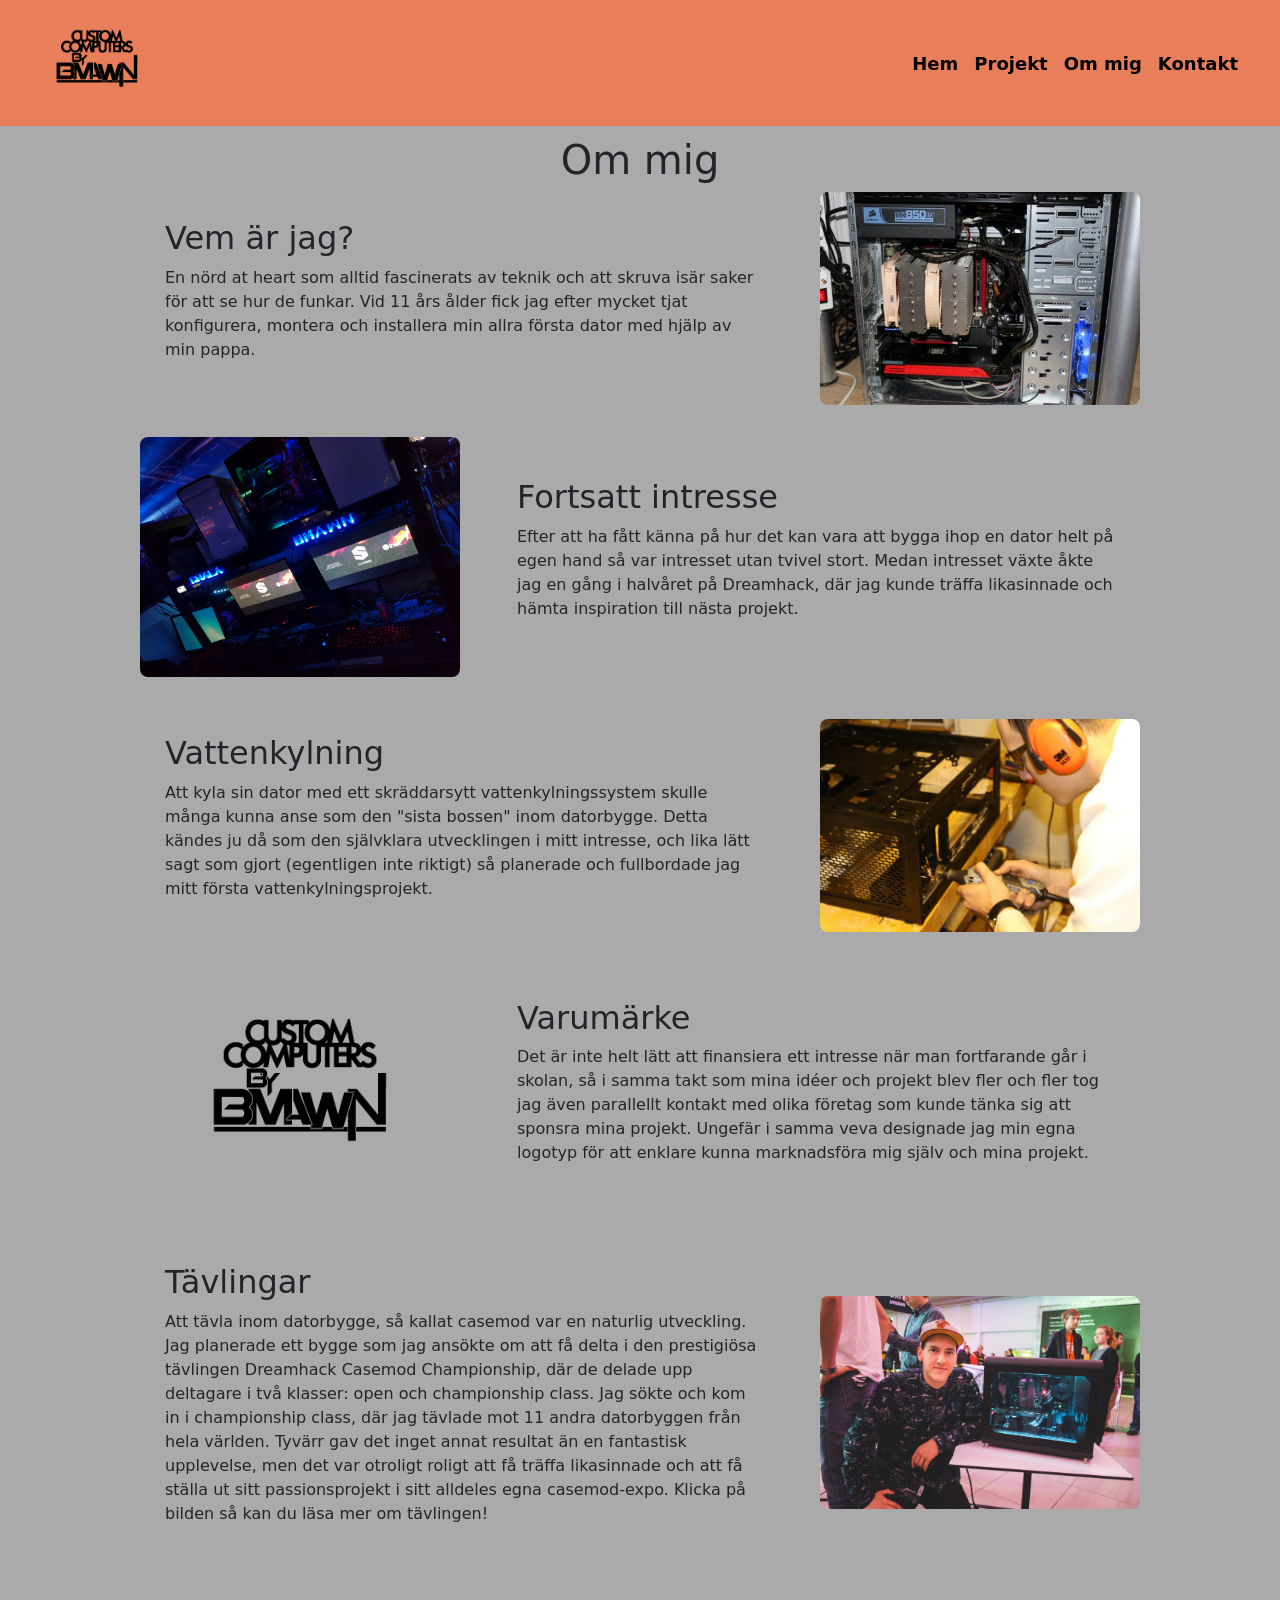
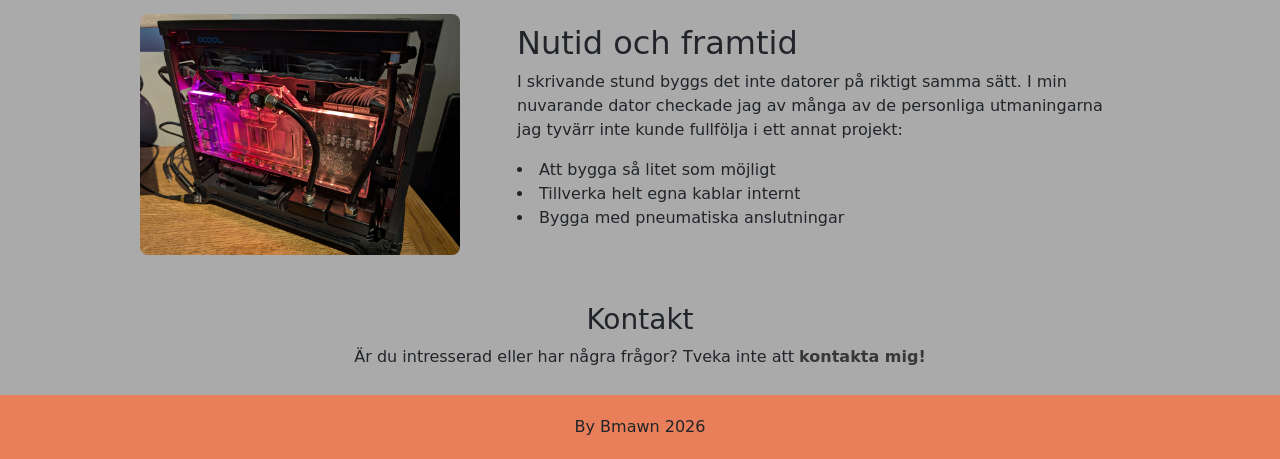
==== about.html @ baefc18f "first commit" ====
<!doctype html>
<html lang="en">
  <head>
    <meta charset="UTF-8" />
    <meta name="viewport" content="width=device-width, initial-scale=1.0" />
    <!-- denna sida byggs med flexbox -->
    <link
      href="https://cdn.jsdelivr.net/npm/bootstrap@5.3.3/dist/css/bootstrap.min.css"
      rel="stylesheet"
    />
    <link rel="stylesheet" href="styles/logo_anim.css" />
    <link rel="stylesheet" href="styles/styles.css" />
    <link rel="stylesheet" href="styles/about.css" />
    <link rel="stylesheet" href="styles/grid.css" />
    <title>Om mig</title>
  </head>
  <body>
    <header>
      <nav class="navbar" aria-label="Hemsida">
        <div class="container-fluid">
          <a class="navbar-brand" href="splash.html">
            <img
              class="bouncing-logo"
              src="assets/Custom_computers_by_bmawnFINAL.svg"
              alt="homepage"
            />
          </a>

          <ul class="navbar-nav flex-row gap-3">
            <li class="nav-item">
              <a class="nav-link" href="index.html">Hem</a>
            </li>
            <li class="nav-item">
              <a class="nav-link" href="projects.html">Projekt</a>
            </li>
            <li class="nav-item">
              <a class="nav-link" href="about.html">Om mig</a>
            </li>
            <li class="nav-item">
              <a class="nav-link" href="contact.html">Kontakt</a>
            </li>
          </ul>
        </div>
      </nav>
    </header>
    <main>
      <h1>Om mig</h1>
      <section class="about-content" aria-label="Om mig">
        <article class="about-row">
          <div class="about-text">
            <h2>Vem är jag?</h2>
            <p>
              En nörd at heart som alltid fascinerats av teknik och att skruva
              isär saker för att se hur de funkar. Vid 11 års ålder fick jag
              efter mycket tjat konfigurera, montera och installera min allra
              första dator med hjälp av min pappa.
            </p>
          </div>
          <img
            class="about-image"
            src="assets/firstpc.png"
            alt="Första datorn"
          />
        </article>

        <article class="about-row">
          <div class="about-text">
            <h2>Fortsatt intresse</h2>
            <p>
              Efter att ha fått känna på hur det kan vara att bygga ihop en
              dator helt på egen hand så var intresset utan tvivel stort. Medan
              intresset växte åkte jag en gång i halvåret på Dreamhack, där jag
              kunde träffa likasinnade och hämta inspiration till nästa projekt.
            </p>
          </div>
          <img class="about-image" src="assets/dreamhack.jpg" alt="Dreamhack" />
        </article>

        <article class="about-row">
          <div class="about-text">
            <h2>Vattenkylning</h2>
            <p>
              Att kyla sin dator med ett skräddarsytt vattenkylningssystem
              skulle många kunna anse som den "sista bossen" inom datorbygge.
              Detta kändes ju då som den självklara utvecklingen i mitt
              intresse, och lika lätt sagt som gjort (egentligen inte riktigt)
              så planerade och fullbordade jag mitt första
              vattenkylningsprojekt.
            </p>
          </div>
          <img
            class="about-image"
            src="assets/pcbuilder.jpg"
            alt="Datorbygge"
          />
        </article>

        <article class="about-row">
          <div class="about-text">
            <h2>Varumärke</h2>
            <p>
              Det är inte helt lätt att finansiera ett intresse när man
              fortfarande går i skolan, så i samma takt som mina idéer och
              projekt blev fler och fler tog jag även parallellt kontakt med
              olika företag som kunde tänka sig att sponsra mina projekt.
              Ungefär i samma veva designade jag min egna logotyp för att
              enklare kunna marknadsföra mig själv och mina projekt.
            </p>
          </div>
          <img
            class="about-image"
            src="assets/Custom_computers_by_bmawnFINAL.svg"
            alt="By Bmawn logotyp"
          />
        </article>

        <article class="about-row">
          <div class="about-text">
            <h2>Tävlingar</h2>
            <p>
              Att tävla inom datorbygge, så kallat casemod var en naturlig
              utveckling. Jag planerade ett bygge som jag ansökte om att få
              delta i den prestigiösa tävlingen Dreamhack Casemod Championship,
              där de delade upp deltagare i två klasser: open och championship
              class. Jag sökte och kom in i championship class, där jag tävlade
              mot 11 andra datorbyggen från hela världen. Tyvärr gav det inget
              annat resultat än en fantastisk upplevelse, men det var otroligt
              roligt att få träffa likasinnade och att få ställa ut sitt
              passionsprojekt i sitt alldeles egna casemod-expo. Klicka på
              bilden så kan du läsa mer om tävlingen!
            </p>
          </div>
          <a
            href="https://www.sweclockers.com/artikel/21359-dreamhack-presenterar-masterskapsklassen-for-casemod-championship-2015"
          >
            <img
              class="about-image"
              src="assets/casemod.jpg"
              alt="Casemod tävling"
            />
          </a>
        </article>

        <article class="about-row">
          <div class="about-text">
            <h2>Nutid och framtid</h2>
            <p>
              I skrivande stund byggs det inte datorer på riktigt samma sätt. I
              min nuvarande dator checkade jag av många av de personliga
              utmaningarna jag tyvärr inte kunde fullfölja i ett annat projekt:
              <li>Att bygga så litet som möjligt</li>
              <li>Tillverka helt egna kablar internt</li>
              <li>Bygga med pneumatiska anslutningar</li>
            </p>
          </div>
          <img
            class="about-image"
            src="assets/fractalera2.2.jpg"
            alt="Fractal Era 2"
          />
        </article>
      </section>
      <div>
        <h3>Kontakt</h3>
        <p>
          Är du intresserad eller har några frågor? Tveka inte att
          <a class="contact-link" href="contact.html">kontakta mig!</a>
        </p>
      </div>
    </main>
    <footer>By Bmawn 2026</footer>
  </body>
</html>
---- styles/logo_anim.css ----
/* @keyframes spin {
  0% {
    transform: rotate(0deg);
  }

  100% {
    transform: rotate(360deg);
  }
}

.logo-animation {
  animation: spin 4s linear infinite;
  transform-origin: center;
  transform-box: fill-box;
} */
/* @keyframes bounce-logo {
  0%,
  100% {
    transform: translateY(0);
    animation-timing-function: cubic-bezier(0.3, 0, 0.8, 0.15);
  }
  50% {
    transform: translateY(60px);
    animation-timing-function: cubic-bezier(0, 0.7, 0.45, 1);
  }
  55% {
    transform: translateY(60px) scaleY(0.8) scaleX(1.1);
  }
  65% {
    transform: translateY(50px) scaleY(1.05) scaleX(0.95);
  }
  100% {
    transform: translateY(0) scaleY(1) scaleX(1);
  }
} */

/* Jag experimneterade med både snurrande och studsande logotyper,
 men det blev gammalt och distrahernade väldigt snabbt. 
Slutligen nöjde jag mig med en "blänkande" logotyp som inte alls
 var lika distraherande men fortfarande väldigt snygg.  
Lärde mig massor om t.ex ease 
in/out
transform
transition
animation 
osv.
*/

.bouncing-logo {
  display: block;
  width: 150px;
  height: auto;
  animation: none;
  transform-origin: center;
  transition:
    filter 0.2s ease,
    transform 0.2s ease;
}

.index-logo {
  animation: logo-shine 1.3s ease-in-out 1;
  animation-fill-mode: both;
}

.bouncing-logo:hover {
  animation: logo-hover-shine 0.8s ease-in-out infinite;
}

.navbar-brand:hover .bouncing-logo {
  animation: logo-hover-shine 0.8s ease-in-out infinite;
}

@keyframes logo-shine {
  0%,
  100% {
    filter: brightness(1) drop-shadow(0 0 0 transparent);
    transform: scale(1);
  }
  50% {
    filter: brightness(1.8) drop-shadow(0 0 12px #ffffff);
    transform: scale(1.08);
  }
}

@keyframes logo-hover-shine {
  0%,
  100% {
    filter: brightness(1) drop-shadow(0 0 0 transparent);
    transform: scale(1);
  }
  50% {
    filter: brightness(1.8) drop-shadow(0 0 12px #ffffff);
    transform: scale(1.08);
  }
}

@media (prefers-reduced-motion: reduce) {
  .bouncing-logo {
    animation: none;
  }
}
---- styles/styles.css ----
:root {
  --dust-grey: #d3d3d3ff;
  --charcoal: rgb(172, 172, 172);
  --gunmetal: #373938ff;
  --black: #020101ff;
  --burnt-peach: #e87e5aff;
}

* {
  box-sizing: border-box;
  margin: 0;
  padding: 0;
}

main {
  padding-top: 10px;
  padding-bottom: 10px;
  padding-left: 50px;
  padding-right: 50px;
  flex: 1;
  background-color: rgb(170, 170, 170);
  text-align: center;
}

body {
  height: 100%;
  min-height: 100vh;
  margin: 0;
  display: flex;
  flex-direction: column;
}

footer {
  background-color: var(--burnt-peach);
  padding: 20px 10px;
  display: flex;
  justify-content: center;
}

.navbar {
  display: flex;
  justify-content: space-between;
  align-items: center;
  background-color: var(--burnt-peach);
  padding-left: 10px;
  padding-right: 30px;
}

.navbar-logo-container {
  transform: translate(-15px, -10px);
}

.navbar-logo-img {
  height: 100%;
}

.navbar-nav {
  display: flex;
  gap: 1rem;
  list-style-type: none;
  margin: 0;
}

.nav-link {
  color: black;
  font-size: large;
  font-weight: bold;
}

.nav-link:hover {
  color: var(--dust-grey);
}

.page-content {
  width: 100%;
  max-width: 1200px;
  margin: 0 auto;
  padding: 0 1rem;
}

.welcome-logo {
  display: block;
  width: min(300px, 60vw);
  height: auto;
  margin: 0.5rem auto;
}
.contact-page {
  display: flex;
  flex-direction: column;
  align-items: center;
  gap: 1rem;
}

.contact-form {
  display: flex;
  flex-direction: column;
  gap: 0.5rem;
  width: 600px;
  max-width: calc(100vw - 2rem);
  text-align: left;
}

.contact-form input,
.contact-form textarea {
  width: 100%;
  padding: 0.75rem;
  font: inherit;
  border: 1px solid var(--charcoal);
  border-radius: 6px;
}

.contact-form textarea {
  min-height: 180px;
  resize: vertical;
}

.contact-form input[type="submit"] {
  width: 50%;
  align-self: flex-end;
  padding: 0.75rem;
  font: inherit;
  color: var(--dust-grey);
  background-color: var(--black);
  border: 1px solid var(--gunmetal);
  border-radius: 6px;
  cursor: pointer;
}

.contact-form input[type="submit"]:hover {
  background-color: var(--burnt-peach);
}

.project-card {
  border: 1px solid var(--DeepSpaceBlue);
  border-radius: 10px;
  padding: 10px;
}

.topic-card {
  border: 1px solid var(--charcoal);
  border-radius: 10px;
  padding: 10px;
}

.carousel {
  width: 100%;
  max-width: 800px;
  aspect-ratio: 16/12;
  margin: 0 auto;
  overflow: hidden;
  border-radius: 8px;
}
.carousel-inner,
.carousel-item {
  height: 100%;
  overflow: hidden;
  border-radius: 8px;
}

.carousel-item a {
  display: block;
  height: 100%;
  overflow: hidden;
  border-radius: 8px;
}

.carousel-item img {
  display: block;
  width: 100%;
  height: 100%;
  object-fit: contain;
  border-radius: 8px;
}

/* Fick massvis med kontrastfel på pilarna i karusellen så jag valde att ändra färg på dessa
nya klasser behövs därmed implementeras */

.carousel .carousel-control-prev,
.carousel .carousel-control-next {
  opacity: 1;
}

.carousel .carousel-control-prev-icon,
.carousel .carousel-control-next-icon {
  width: 3rem;
  height: 3rem;
  padding: 0.75rem;
  background-color: var(--black);
  background-size: 55% 55%;
  border-radius: 50%;
}

.carousel .carousel-control-prev:focus-visible,
.carousel .carousel-control-next:focus-visible {
  outline: 3px solid white;
  outline-offset: -3px;
}

@media (prefers-reduced-motion: reduce) {
  .page-transition,
  .page-transition.is-leaving {
    animation: none;
  }
}

@media screen and (min-width: 640px) {
  .topics {
    grid-template-columns: repeat(2, 1fr);
  }
}

@media screen and (min-width: 1024px) {
  .topics {
    grid-template-columns: repeat(3, 1fr);
  }
}

.splash-body {
  height: 100vh;
  background-color: #373938ff;

  display: flex;
  justify-content: center;
  align-items: center;
}

.splash-container {
  position: relative;
  display: flex;
  align-items: center;
}

.splash-image {
  max-width: 90vw;
  max-height: 60vw;
  object-fit: contain;
  border-radius: 8px;
}

.page-transition {
  animation: page-fade-in 0.6s ease forwards;
}

.page-transition.is-leaving {
  animation: page-fade-out 0.35s ease forwards;
}

@keyframes page-fade-in {
  from {
    opacity: 0;
  }
  to {
    opacity: 1;
  }
}

@keyframes page-fade-out {
  from {
    opacity: 1;
  }
  to {
    opacity: 0;
  }
}
---- styles/about.css ----
.about-content {
  max-width: 1000px;
  margin: 0 auto;
}

.contact-link {
  color: var(--gunmetal);
  font-weight: bolder;
  text-decoration: none;
}

.contact-link:hover {
  color: var(--burnt-peach);
}

.about-row {
  display: flex;
  align-items: center;
  gap: 2rem;
  margin-bottom: 2rem;
  text-align: left;
}

.about-text {
  flex: 1;
  padding: 1.5rem;
  border: 1px solid var(--charcoal);
  border-radius: 8px;
}

.about-image {
  width: 40%;
  max-width: 320px;
  height: auto;
  border-radius: 8px;
}

.about-row > a {
  display: block;
  width: 40%;
  max-width: 320px;
  flex-shrink: 0;
}

.about-row > a .about-image {
  width: 100%;
  max-width: none;
  display: block;
}

.about-row:nth-child(even) {
  flex-direction: row-reverse;
}

@media screen and (max-width: 640px) {
  .about-row,
  .about-row:nth-child(even) {
    flex-direction: column;
  }

  .about-image {
    width: 80%;
  }

  .about-row > a {
    width: 80%;
  }
}
---- styles/grid.css ----
.box-container {
  display: grid;
  grid-template-columns: 1fr;
  gap: 1rem;
  max-width: 1200px;
  margin: 0 auto;
  padding: 6px;
}

@media screen and (min-width: 640px) {
  .box-container {
    grid-template-columns: repeat(2, minmax(0, 1fr));
  }
}

.box {
  overflow: hidden;
  background-color: var(--dust-grey);
  border: 1px solid var(--gunmetal);
  border-radius: 6px;
}

.box img {
  display: block;
  width: 100%;
  aspect-ratio: 16 / 9;
  object-fit: contain;
  border-radius: 6px;
  background-color: var(--gunmetal);
}

.box a {
  display: block;
  padding: 5px;
  color: var(--gunmetal);
  font-weight: bolder;
  text-decoration: none;
}

.project-logs {
  position: relative;
  min-height: 1120px;
}

.log-entry {
  position: absolute;
  display: flex;
  flex-direction: column;
  align-items: center;
  gap: 0.5rem;
  width: min(500px, 90%);
}

.log-entry a {
  align-self: start;
  color: var(--gunmetal);
  font-weight: bolder;
  text-decoration: none;
}

.log-entry a:hover {
  color: var(--burnt-peach);
}

.log-entry img {
  display: block;
  width: 100%;
  aspect-ratio: 16 / 9;
  object-fit: contain;
  border-radius: 6px;
  background-color: var(--gunmetal);
}

/* Ville slänga upp bilderna för projekten med hjälp av position eftersom att vi gick igenom det.
Här lärde jag mig något vi inte gick igenom: nth of type
https://www.w3schools.com/cssref/sel_nth-of-type.php
https://developer.mozilla.org/en-US/docs/Web/CSS/Reference/Selectors/:nth-of-type
Perfekt för att linea upp bilderna och texten exempelvis varannan på olika position!
För att få till så att texten följde med fick jag även göra en ny klass i form av .log-entry.
Mycket pill för att få det att fungera med mobilskärm osv.
*/

.log-entry:nth-of-type(odd) {
  left: 5%;
}

.log-entry:nth-of-type(even) {
  right: 5%;
}

.log-entry:nth-of-type(even) a {
  align-self: flex-end;
}

.log-entry:nth-of-type(1) {
  top: 50px;
}

.log-entry:nth-of-type(2) {
  top: 250px;
}

.log-entry:nth-of-type(3) {
  top: 500px;
}

.log-entry:nth-of-type(4) {
  top: 750px;
}

@media screen and (max-width: 780px) {
  .project-logs {
    min-height: auto;
  }

  .log-entry {
    position: static;
    width: 100%;
    margin: 1rem auto;
  }

  .log-entry img {
    width: 80%;
  }

  .log-entry a,
  .log-entry:nth-of-type(even) a {
    align-self: center;
    text-align: center;
  }
}
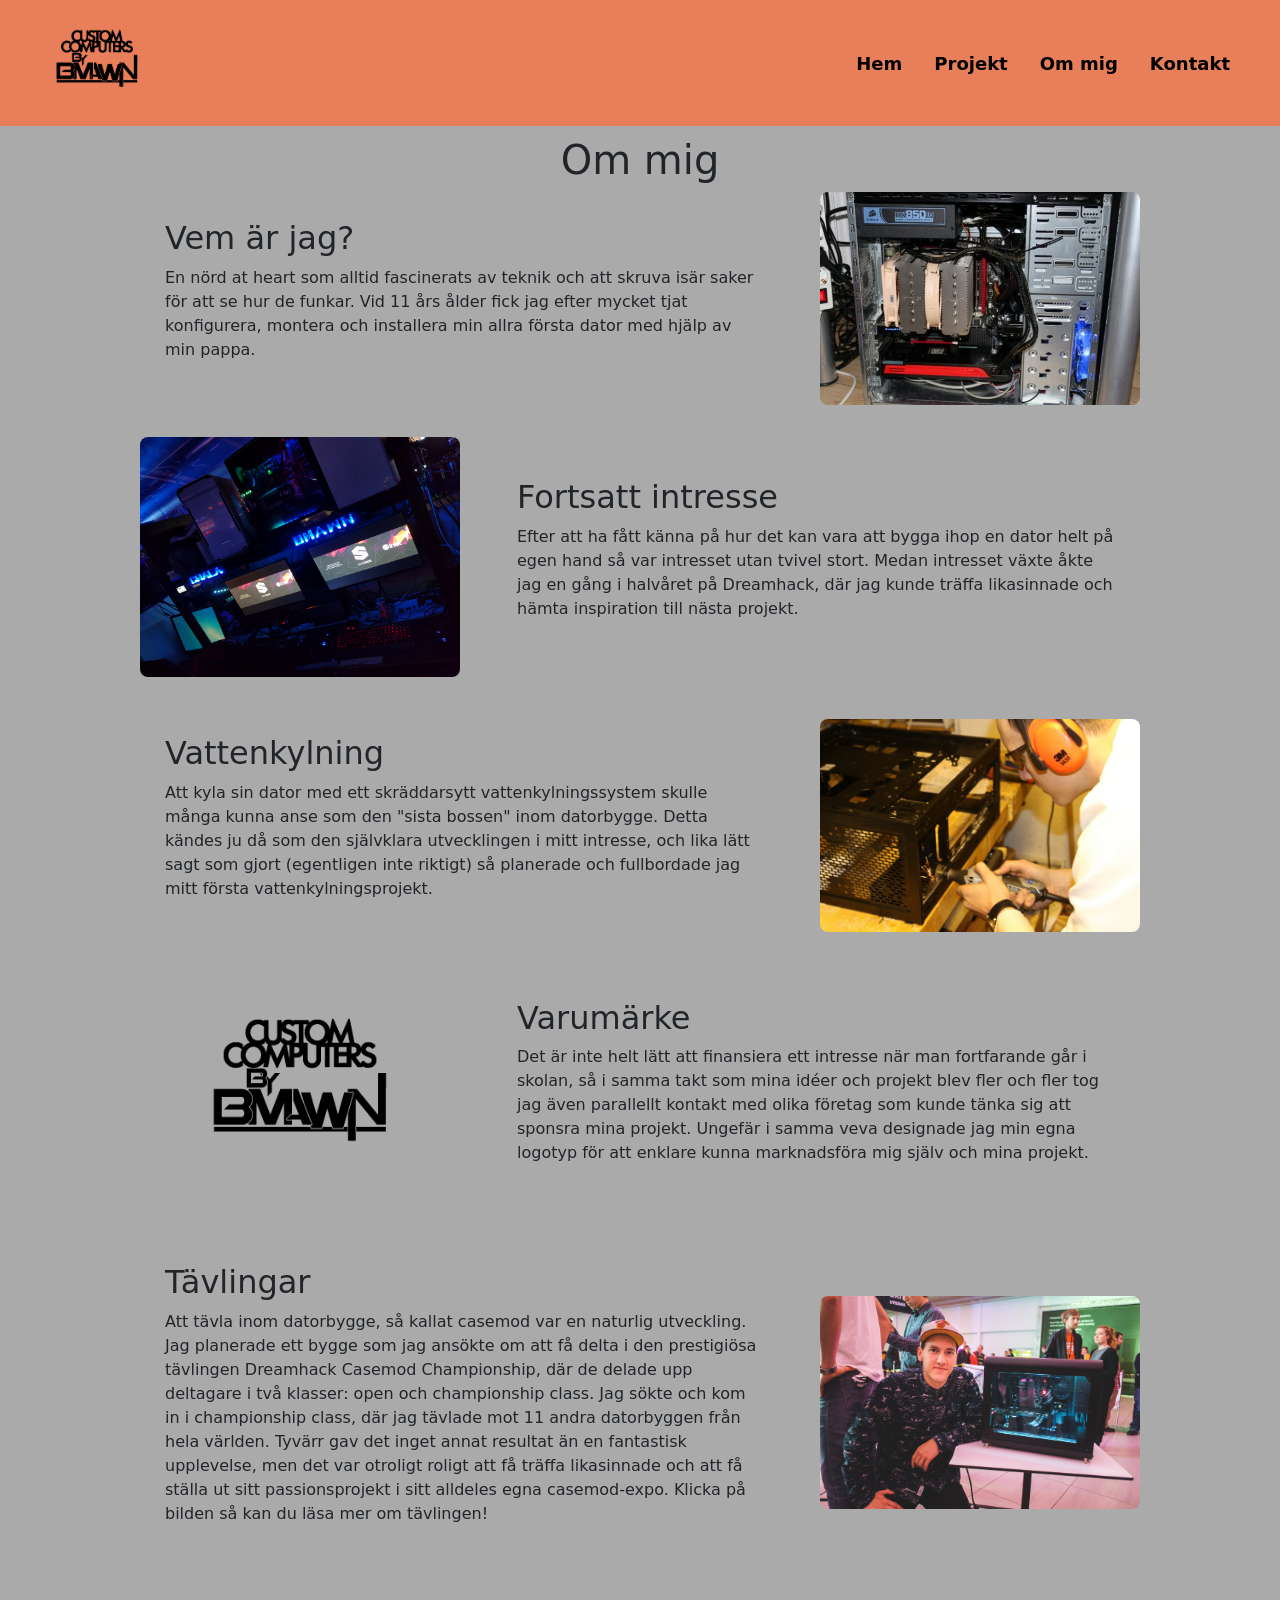
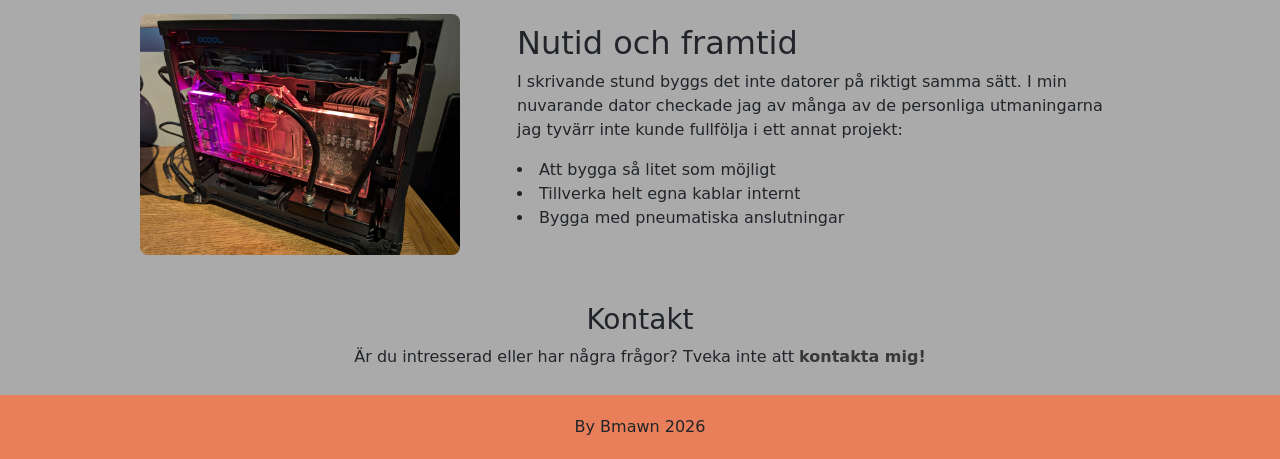
==== commit f5aa871e: "hamburgermeny mobil+uppdaterat README" ====
--- a/about.html
+++ b/about.html
@@ -3,7 +3,6 @@
   <head>
     <meta charset="UTF-8" />
     <meta name="viewport" content="width=device-width, initial-scale=1.0" />
-    <!-- denna sida byggs med flexbox -->
     <link
       href="https://cdn.jsdelivr.net/npm/bootstrap@5.3.3/dist/css/bootstrap.min.css"
       rel="stylesheet"
@@ -26,7 +25,19 @@
             />
           </a>
 
-          <ul class="navbar-nav flex-row gap-3">
+          <input
+            class="navbar-menu-toggle"
+            type="checkbox"
+            id="navbar-menu-about"
+          />
+          <label class="navbar-menu-button" for="navbar-menu-about">
+            <span></span>
+            <span></span>
+            <span></span>
+            <span class="visually-hidden">Öppna meny</span>
+          </label>
+
+          <ul class="navbar-nav">
             <li class="nav-item">
               <a class="nav-link" href="index.html">Hem</a>
             </li>
--- a/styles/styles.css
+++ b/styles/styles.css
@@ -46,6 +46,39 @@
   padding-right: 30px;
 }
 
+.navbar > .container-fluid {
+  display: flex;
+  flex-wrap: wrap;
+  align-items: center;
+  justify-content: space-between;
+}
+
+.navbar-menu-toggle {
+  position: absolute;
+  width: 1px;
+  height: 1px;
+  overflow: hidden;
+  clip: rect(0 0 0 0);
+  white-space: nowrap;
+}
+
+.navbar-menu-button {
+  display: flex;
+  flex-direction: column;
+  gap: 5px;
+  padding: 8px;
+  border: 2px solid var(--black);
+  border-radius: 6px;
+  cursor: pointer;
+}
+
+.navbar-menu-button > span:not(.visually-hidden) {
+  display: block;
+  width: 24px;
+  height: 3px;
+  background-color: var(--black);
+}
+
 .navbar-logo-container {
   transform: translate(-15px, -10px);
 }
@@ -56,9 +89,40 @@
 
 .navbar-nav {
   display: flex;
-  gap: 1rem;
+  flex-direction: column;
+  gap: 0.5rem;
+  width: 100%;
+  margin-top: 1rem;
+  padding: 0;
   list-style-type: none;
-  margin: 0;
+}
+
+.navbar-menu-toggle:not(:checked) ~ .navbar-nav {
+  display: none;
+}
+
+.navbar-nav .nav-link {
+  display: block;
+  padding: 0.5rem;
+}
+
+@media screen and (min-width: 640px) {
+  .navbar-menu-button {
+    display: none;
+  }
+
+  .navbar-nav {
+    display: flex;
+    flex-direction: row;
+    align-items: center;
+    width: auto;
+    margin-top: 0;
+    gap: 1rem;
+  }
+
+  .navbar-menu-toggle:not(:checked) ~ .navbar-nav {
+    display: flex;
+  }
 }
 
 .nav-link {
